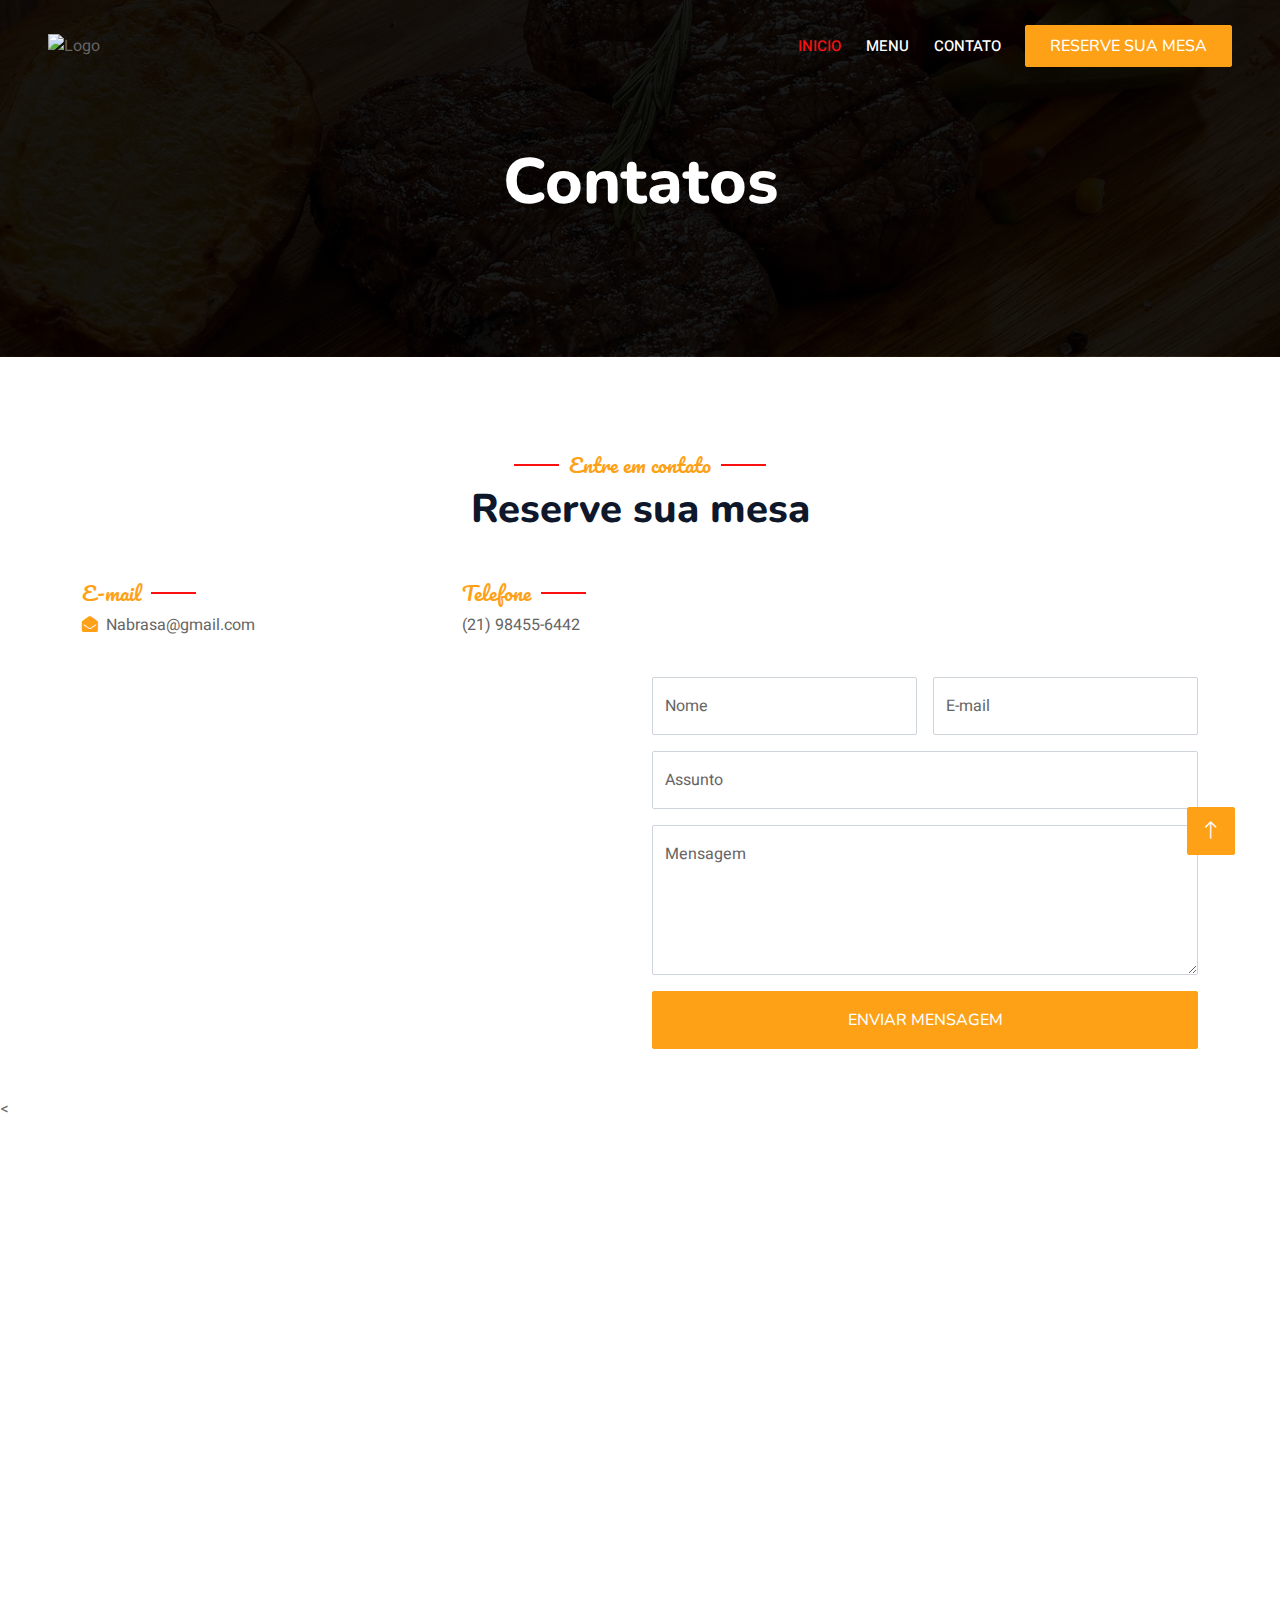
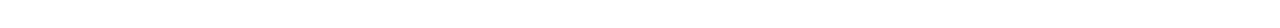
==== contact.html @ fc456608 "Projeto de site Responsivo" ====
<!DOCTYPE html>
<html lang="pt-br">

<head>
    <meta charset="utf-8">
    <title>Na Brasa</title>
    <meta content="width=device-width, initial-scale=1.0" name="viewport">
    <meta content="" name="keywords">
    <meta content="" name="description">

    <!-- Favicon -->
    <link href="img/favicon.ico" rel="icon">

    <!-- Google Web Fonts -->
    <link rel="preconnect" href="https://fonts.googleapis.com">
    <link rel="preconnect" href="https://fonts.gstatic.com" crossorigin>
    <link href="https://fonts.googleapis.com/css2?family=Heebo:wght@400;500;600&family=Nunito:wght@600;700;800&family=Pacifico&display=swap" rel="stylesheet">

    <!-- Icon Font Stylesheet -->
    <link href="https://cdnjs.cloudflare.com/ajax/libs/font-awesome/5.10.0/css/all.min.css" rel="stylesheet">
    <link href="https://cdn.jsdelivr.net/npm/bootstrap-icons@1.4.1/font/bootstrap-icons.css" rel="stylesheet">

    <!-- Libraries Stylesheet -->
    <link href="lib/animate/animate.min.css" rel="stylesheet">
    <link href="lib/owlcarousel/assets/owl.carousel.min.css" rel="stylesheet">
    <link href="lib/tempusdominus/css/tempusdominus-bootstrap-4.min.css" rel="stylesheet" />

    <!-- Customized Bootstrap Stylesheet -->
    <link href="css/bootstrap.min.css" rel="stylesheet">

    <!-- Template Stylesheet -->
    <link href="css/style.css" rel="stylesheet">
</head>

<body>
    <div class="container-xxl bg-white p-0">
        <!-- Spinner Start -->
        <div id="spinner" class="show bg-white position-fixed translate-middle w-100 vh-100 top-50 start-50 d-flex align-items-center justify-content-center">
            <div class="spinner-border text-primary" style="width: 3rem; height: 3rem;" role="status">
                <span class="sr-only">Loading...</span>
            </div>
        </div>
        <!-- Spinner End -->


        <!-- Navbar & Hero Start -->
        <div class="container-xxl position-relative p-0">
            <nav class="navbar navbar-expand-lg navbar-dark bg-dark px-4 px-lg-5 py-3 py-lg-0">    
                    <img class="ChurrascoLogo" src="img/ChurrascoLogo.png" alt="Logo"> 
                </a>
                <button class="navbar-toggler" type="button" data-bs-toggle="collapse" data-bs-target="#navbarCollapse">
                    <span class="fa fa-bars"></span>
                </button>
               
                   
                <div class="collapse navbar-collapse" id="navbarCollapse">
                    <div class="navbar-nav ms-auto py-0 pe-4">
                        <a href="index.html" class="nav-item nav-link active">inicio</a>
                        <a href="menu.html" class="nav-item nav-link">Menu</a>
                        <div class="nav-item dropdown">
                            <div class="dropdown-menu m-0">
                                <a href="testimonial.html" class="dropdown-item">Clientes</a>
                            </div>
                        </div>
                        <a href="contact.html" class="nav-item nav-link">Contato</a>
                    </div>
                    <a href="contact.html" class="btn btn-primary py-2 px-4">Reserve sua Mesa</a>
                </div>
            </nav>
            <div class="container-xxl py-5 bg-dark hero-header mb-5">
                <div class="container text-center my-5 pt-5 pb-4">
                    <h1 class="display-3 text-white mb-3 animated slideInDown">Contatos</h1>
                    
                </div>
            </div>
        </div>
        <!-- Navbar & Hero End -->


        <!-- Contact Start -->
        <div class="container-xxl py-5">
            <div class="container">
                <div class="text-center wow fadeInUp" data-wow-delay="0.1s">
                    <h5 class="section-title ff-secondary text-center text-primary fw-normal">Entre em contato</h5>
                    <h1 class="mb-5">Reserve sua mesa</h1>
                </div>
                <div class="row g-4">
                    <div class="col-12">
                        <div class="row gy-4">
                            <div class="col-md-4">
                                <h5 class="section-title ff-secondary fw-normal text-start text-primary"> E-mail</h5>
                                <p><i class="fa fa-envelope-open text-primary me-2"></i>Nabrasa@gmail.com</p>
                            </div>
                           
                            <div class="col-md-4">
                                <h5 class="section-title ff-secondary fw-normal text-start text-primary">Telefone</h5>
                                <p></i>(21) 98455-6442</p>
                            </div>
                        </div>
                    </div>
                    <div class="col-md-6 wow fadeIn" data-wow-delay="0.1s">
                        <iframe title="google" class="position-relative rounded w-100 h-100"
                            src="https://www.google.com/maps/embed?pb=!1m18!1m12!1m3!1d3675.356352923783!2d-43.56103518556044!3d-22.90022344339288!2m3!1f0!2f0!3f0!3m2!1i1024!2i768!4f13.1!3m3!1m2!1s0x9be15839e68c4f%3A0x588a284ae162bc38!2sSenac%20Campo%20Grande!5e0!3m2!1spt-BR!2sbr!4v1656259584983!5m2!1spt-BR!2sbr"
                            frameborder="0" style="min-height: 350px; border:0;" allowfullscreen="" aria-hidden="false"
                            tabindex="0"></iframe>



                            


                    </div>
                    <div class="col-md-6">
                        <div class="wow fadeInUp" data-wow-delay="0.2s">
                            <form>
                                <div class="row g-3">
                                    <div class="col-md-6">
                                        <div class="form-floating">
                                            <input type="text" class="form-control" id="Name" placeholder="Name">
                                            <label for="name">Nome</label>
                                        </div>
                                    </div>
                                    <div class="col-md-6">
                                        <div class="form-floating">
                                            <input type="email" class="form-control" id="E-mail" placeholder="E-mail">
                                            <label for="email"> E-mail</label>
                                        </div>
                                    </div>
                                    <div class="col-12">
                                        <div class="form-floating">
                                            <input type="text" class="form-control" id="Assunto" placeholder="Assunto">
                                            <label for="subject">Assunto</label>
                                        </div>
                                    </div>
                                    <div class="col-12">
                                        <div class="form-floating">
                                            <textarea class="form-control" placeholder="Mensagem" id="mensagem" style="height: 150px"></textarea>
                                            <label for="message">Mensagem</label>
                                        </div>
                                    </div>
                                    <div class="col-12">
                                        <button class="btn btn-primary w-100 py-3" type="submit">Enviar Mensagem</button>
                                    </div>
                                </div>
                            </form>
                        </div>
                    </div>
                </div>
            </div>
        </div>
        <!-- Contact End -->


        <!-- Footer Start -->
        <   <div class="container-fluid bg-dark text-light footer pt-5 mt-5 wow fadeIn" data-wow-delay="0.1s">
            <div class="container py-5">
                <div class="row g-5">
                    <div class="col-lg-3 col-md-6">
                        <h4 class="section-title ff-secondary text-start text-primary fw-normal mb-4">Companhia</h4>
                        <a class="btn btn-link" href="index.html">Inicio</a>
                        <a class="btn btn-link" href="contact.html">Contato</a>
                        <a class="btn btn-link" href="contact.html">Reserva</a>
                    
            
                    </div>
                    <div class="col-lg-3 col-md-6">
                        <h4 class="section-title ff-secondary text-start text-primary fw-normal mb-4">contatos</h4>
                        <p class="mb-2"><i class="fa fa-map-marker-alt me-3"></i>Rua doutor Gama Rosa, N° 170</p>
                        <p class="mb-2"><i class="fa fa-phone-alt me-3"></i>+55 (21) 9856 - 7890</p>
                        <p class="mb-2"><i class="fa fa-envelope me-3"></i>nabrasa@gmail.com</p>
                       
                    </div>
                    <div class="col-lg-3 col-md-6">
                        <h4 class="section-title ff-secondary text-start text-primary fw-normal mb-4">Horários</h4>
                        <h5 class="text-light fw-normal">Terça a sábado</h5>
                        <p> 09:00hs - 22:00hs</p>
                        <h5 class="text-light fw-normal">Domingo</h5>
                        <p>09:00hs - 15:00hs</p>
                    </div>
                    <div class="col-lg-3 col-md-6">
                        <h4 class="section-title ff-secondary text-start text-primary fw-normal mb-4">Boletim de Notícias</h4>
                        <p>Fique por dentro das nossas PROMOÇÕES.</p>
                        <div class="position-relative mx-auto" style="max-width: 400px;">
                            <input class="form-control border-primary w-100 py-3 ps-4 pe-5" type="text" placeholder="Email">
                            <button type="button" class="btn btn-primary py-2 position-absolute top-0 end-0 mt-2 me-2">Enviar</button>
                        </div>
                    </div>
                </div>
            </div>
            <div class="container">
                <div class="copyright">
                    <div class="row">
                        <div class="col-md-6 text-center text-md-start mb-3 mb-md-0">
                            &copy; <a class="border-bottom" href="#">By Igor Gabriel </a>  All Right Reserved. 
							
							<!--/*** This template is free as long as you keep the footer author’s credit link/attribution link/backlink. If you'd like to use the template without the footer author’s credit link/attribution link/backlink, you can purchase the Credit Removal License from "https://htmlcodex.com/credit-removal". Thank you for your support. ***/-->
							Designed By <a class="border-bottom" href="https://htmlcodex.com">HTML Codex</a><br><br>
                            Distributed By <a class="border-bottom" href="https://themewagon.com" target="_blank">ThemeWagon</a>
                        </div>
                        
                    </div>
                </div>
            </div>
        </div>
        <!-- Footer End -->


        <!-- Back to Top -->
        <a href="#" class="btn btn-lg btn-primary btn-lg-square back-to-top"><i class="bi bi-arrow-up"></i></a>
    </div>

    <!-- JavaScript Libraries -->
    <script src="https://code.jquery.com/jquery-3.4.1.min.js"></script>
    <script src="https://cdn.jsdelivr.net/npm/bootstrap@5.0.0/dist/js/bootstrap.bundle.min.js"></script>
    <script src="lib/wow/wow.min.js"></script>
    <script src="lib/easing/easing.min.js"></script>
    <script src="lib/waypoints/waypoints.min.js"></script>
    <script src="lib/counterup/counterup.min.js"></script>
    <script src="lib/owlcarousel/owl.carousel.min.js"></script>
    <script src="lib/tempusdominus/js/moment.min.js"></script>
    <script src="lib/tempusdominus/js/moment-timezone.min.js"></script>
    <script src="lib/tempusdominus/js/tempusdominus-bootstrap-4.min.js"></script>

    <!-- Template Javascript -->
    <script src="js/main.js"></script>
</body>

</html>
---- css/style.css ----
/********** Template CSS **********/

body{

   background-color: #ffffff;
}

.element.style {
    background-color: #000000;
}
.col{
    margin-bottom: 100%
}
.ChurrascoLogo{
    
   width: 16%;
   height: auto;
    margin: 0%;
    padding: 0%;
}


:root {
    --primary: #fa1010;
    --light: #ffffff;
    --dark: #000000;
}  
.ff-secondary {
    font-family: 'Pacifico', cursive;
}

.fw-medium {
    font-weight: 600 !important;
}

.fw-semi-bold {
    font-weight: 700 !important;
}

.back-to-top {
    position: fixed;
    display: none;
    right: 45px;
    bottom: 45px;
    z-index: 99;
}


/*** Spinner ***/
#spinner {
    opacity: 0;
    visibility: hidden;
    transition: opacity .5s ease-out, visibility 0s linear .5s;
    z-index: 99999;
}

#spinner.show {
    transition: opacity .5s ease-out, visibility 0s linear 0s;
    visibility: visible;
    opacity: 1;
}


/*** Button ***/
.btn {
    font-family: 'Nunito', sans-serif;
    font-weight: 500;
    text-transform: uppercase;
    transition: .5s;
}

.btn.btn-primary,
.btn.btn-secondary {
    color: #ffffff;
}

.btn-square {
    width: 38px;
    height: 38px;
}

.btn-sm-square {
    width: 32px;
    height: 32px;
}

.btn-lg-square {
    width: 48px;
    height: 48px;
}

.btn-square,
.btn-sm-square,
.btn-lg-square {
    padding: 0;
    display: flex;
    align-items: center;
    justify-content: center;
    font-weight: normal;
    border-radius: 2px;
}


/*** Navbar ***/
.navbar-dark .navbar-nav .nav-link {
    position: relative;
    margin-left: 25px;
    padding: 35px 0;
    font-size: 15px;
    color: var(--light) !important;
    text-transform: uppercase;
    font-weight: 500;
    outline: none;
    transition: .5s;
}

.sticky-top.navbar-dark .navbar-nav .nav-link {
    padding: 20px 0;
}

.navbar-dark .navbar-nav .nav-link:hover,
.navbar-dark .navbar-nav .nav-link.active {
    color: var(--primary) !important;
}

.navbar-dark .navbar-brand img {
    max-height: 60px;
    transition: .5s;
}

.sticky-top.navbar-dark .navbar-brand img {
    max-height: 45px;
}

@media (max-width: 991.98px) {
    .sticky-top.navbar-dark {
        position: relative;
    }

    .navbar-dark .navbar-collapse {
        margin-top: 15px;
        border-top: 3px solid rgba(255, 255, 255, 0.993)
    }

    .navbar-dark .navbar-nav .nav-link,
    .sticky-top.navbar-dark .navbar-nav .nav-link {
        padding: 10px 0;
        margin-left: 0;
    }

    .navbar-dark .navbar-brand img {
        max-height: 45px;
    }
}

@media (min-width: 992px) {
    .navbar-dark {
        position: absolute;
        width: 100%;
        top: 0;
        left: 0;
        z-index: 999;
        background: transparent !important;
    }
    
    .sticky-top.navbar-dark {
        position: fixed;
        background: var(--dark) !important;
    }
}


/*** Hero Header ***/
.hero-header {
    background: linear-gradient(rgba(0, 0, 0, 0.9), rgba(0, 0, 0, 0.9)), url(../img/bg-hero.jpg);
    background-position: center center;
    background-repeat: no-repeat;
    background-size: cover;
}

.hero-header img {
    animation: imgRotate 50s linear infinite;
}

@keyframes imgRotate { 
    100% { 
        transform: rotate(360deg); 
    } 
}

.breadcrumb-item + .breadcrumb-item::before {
    color: rgb(252, 250, 250);
}


/*** Section Title ***/
.section-title {
    position: relative;
    display: inline-block;
}

.section-title::before {
    position: absolute;
    content: "";
    width: 45px;
    height: 2px;
    top: 50%;
    left: -55px;
    margin-top: -1px;
    background: var(--primary);
}

.section-title::after {
    position: absolute;
    content: "";
    width: 45px;
    height: 2px;
    top: 50%;
    right: -55px;
    margin-top: -1px;
    background: var(--primary);
}

.section-title.text-start::before,
.section-title.text-end::after {
    display: none;
}


/*** Service ***/
.service-item {
    box-shadow: 0 0 45px rgba(243, 2, 2, 0.08);
    transition: .5s;
}

.service-item:hover {
    background: var(--primary);
}

.service-item * {
    transition: .5s;
}

.service-item:hover * {
    color: var(--light) !important;
}


/*** Food Menu ***/
.nav-pills .nav-item .active {
    border-bottom: 2px solid var(--primary);
}


/*** Youtube Video ***/
.video {
    position: relative;
    height: 100%;
    min-height: 500px;
    background: linear-gradient(rgba(0, 0, 0, 0.1), rgba(0, 0, 0, 0.1)), url(../img/video.jpg);
    background-position: center center;
    background-repeat: no-repeat;
    background-size: cover;
}

.video .btn-play {
    position: absolute;
    z-index: 3;
    top: 50%;
    left: 50%;
    transform: translateX(-50%) translateY(-50%);
    box-sizing: content-box;
    display: block;
    width: 32px;
    height: 44px;
    border-radius: 50%;
    border: none;
    outline: none;
    padding: 18px 20px 18px 28px;
}

.video .btn-play:before {
    content: "";
    position: absolute;
    z-index: 0;
    left: 50%;
    top: 50%;
    transform: translateX(-50%) translateY(-50%);
    display: block;
    width: 100px;
    height: 100px;
    background: var(--primary);
    border-radius: 50%;
    animation: pulse-border 1500ms ease-out infinite;
}

.video .btn-play:after {
    content: "";
    position: absolute;
    z-index: 1;
    left: 50%;
    top: 50%;
    transform: translateX(-50%) translateY(-50%);
    display: block;
    width: 100px;
    height: 100px;
    background: var(--primary);
    border-radius: 50%;
    transition: all 200ms;
}

.video .btn-play img {
    position: relative;
    z-index: 3;
    max-width: 100%;
    width: auto;
    height: auto;
}

.video .btn-play span {
    display: block;
    position: relative;
    z-index: 3;
    width: 0;
    height: 0;
    border-left: 32px solid var(--dark);
    border-top: 22px solid transparent;
    border-bottom: 22px solid transparent;
}

@keyframes pulse-border {
    0% {
        transform: translateX(-50%) translateY(-50%) translateZ(0) scale(1);
        opacity: 1;
    }

    100% {
        transform: translateX(-50%) translateY(-50%) translateZ(0) scale(1.5);
        opacity: 0;
    }
}

#videoModal {
    z-index: 99999;
}

#videoModal .modal-dialog {
    position: relative;
    max-width: 800px;
    margin: 60px auto 0 auto;
}

#videoModal .modal-body {
    position: relative;
    padding: 0px;
}

#videoModal .close {
    position: absolute;
    width: 30px;
    height: 30px;
    right: 0px;
    top: -30px;
    z-index: 999;
    font-size: 30px;
    font-weight: normal;
    color: #FFFFFF;
    background: #000000;
    opacity: 1;
}


/*** Team ***/

.nomechef{
    color: #FFFFFF;
}

.team-item {
    background-color: #000000;
    height: calc(100% - 38px);
    transition: .5s;
}

.team-item img {
    transition: .5s;
}

.team-item:hover img {
    transform: scale(1.1);
}

.team-item:hover {
    height: 100%;
}

.team-item .btn {
    border-radius: 38px 38px 0 0;
}


/*** Testimonial ***/
.testimonial-carousel .owl-item .testimonial-item,
.testimonial-carousel .owl-item.center .testimonial-item * {
    
    transition: .5s;
}

.testimonial-carousel .owl-item.center .testimonial-item {
    background:black  !important;
    border-color: white !important;
}

.testimonial-carousel .owl-item.center .testimonial-item * {
    color: var(--light) !important;
}

.testimonial-carousel .owl-dots {
    margin-top: 24px;
    display: flex;
    align-items: flex-end;
    justify-content: center;
}

.testimonial-carousel .owl-dot {
    position: relative;
    display: inline-block;
    margin: 0 5px;
    width: 15px;
    height: 15px;
    border: 1px solid #CCCCCC;
    border-radius: 15px;
    transition: .5s;
}

.testimonial-carousel .owl-dot.active {
    background: var(--primary);
    border-color: var(--primary);
}


/*** Footer ***/
.footer .btn.btn-social {
    margin-right: 5px;
    width: 35px;
    height: 35px;
    display: flex;
    align-items: center;
    justify-content: center;
    color: var(--light);
    border: 1px solid #FFFFFF;
    border-radius: 35px;
    transition: .3s;
}

.footer .btn.btn-social:hover {
    color: var(--primary);
}

.footer .btn.btn-link {
    display: block;
    margin-bottom: 5px;
    padding: 0;
    text-align: left;
    color: #ffffff;
    font-size: 15px;
    font-weight: normal;
    text-transform: capitalize;
    transition: .3s;
}

.footer .btn.btn-link::before {
    position: relative;
    content: "\f105";
    font-family: "Font Awesome 5 Free";
    font-weight: 900;
    margin-right: 10px;
}

.footer .btn.btn-link:hover {
    letter-spacing: 1px;
    box-shadow: none;
}

.footer .copyright {
    padding: 25px 0;
    font-size: 15px;
    border-top: 1px solid rgba(256, 256, 256, .1);
}

.footer .copyright a {
    color: var(--light);
}

.footer .footer-menu a {
    margin-right: 15px;
    padding-right: 15px;
    border-right: 1px solid hsla(0, 20%, 96%, 0.986);
}

.footer .footer-menu a:last-child {
    margin-right: 0;
    padding-right: 0;
    border-right: none;
}
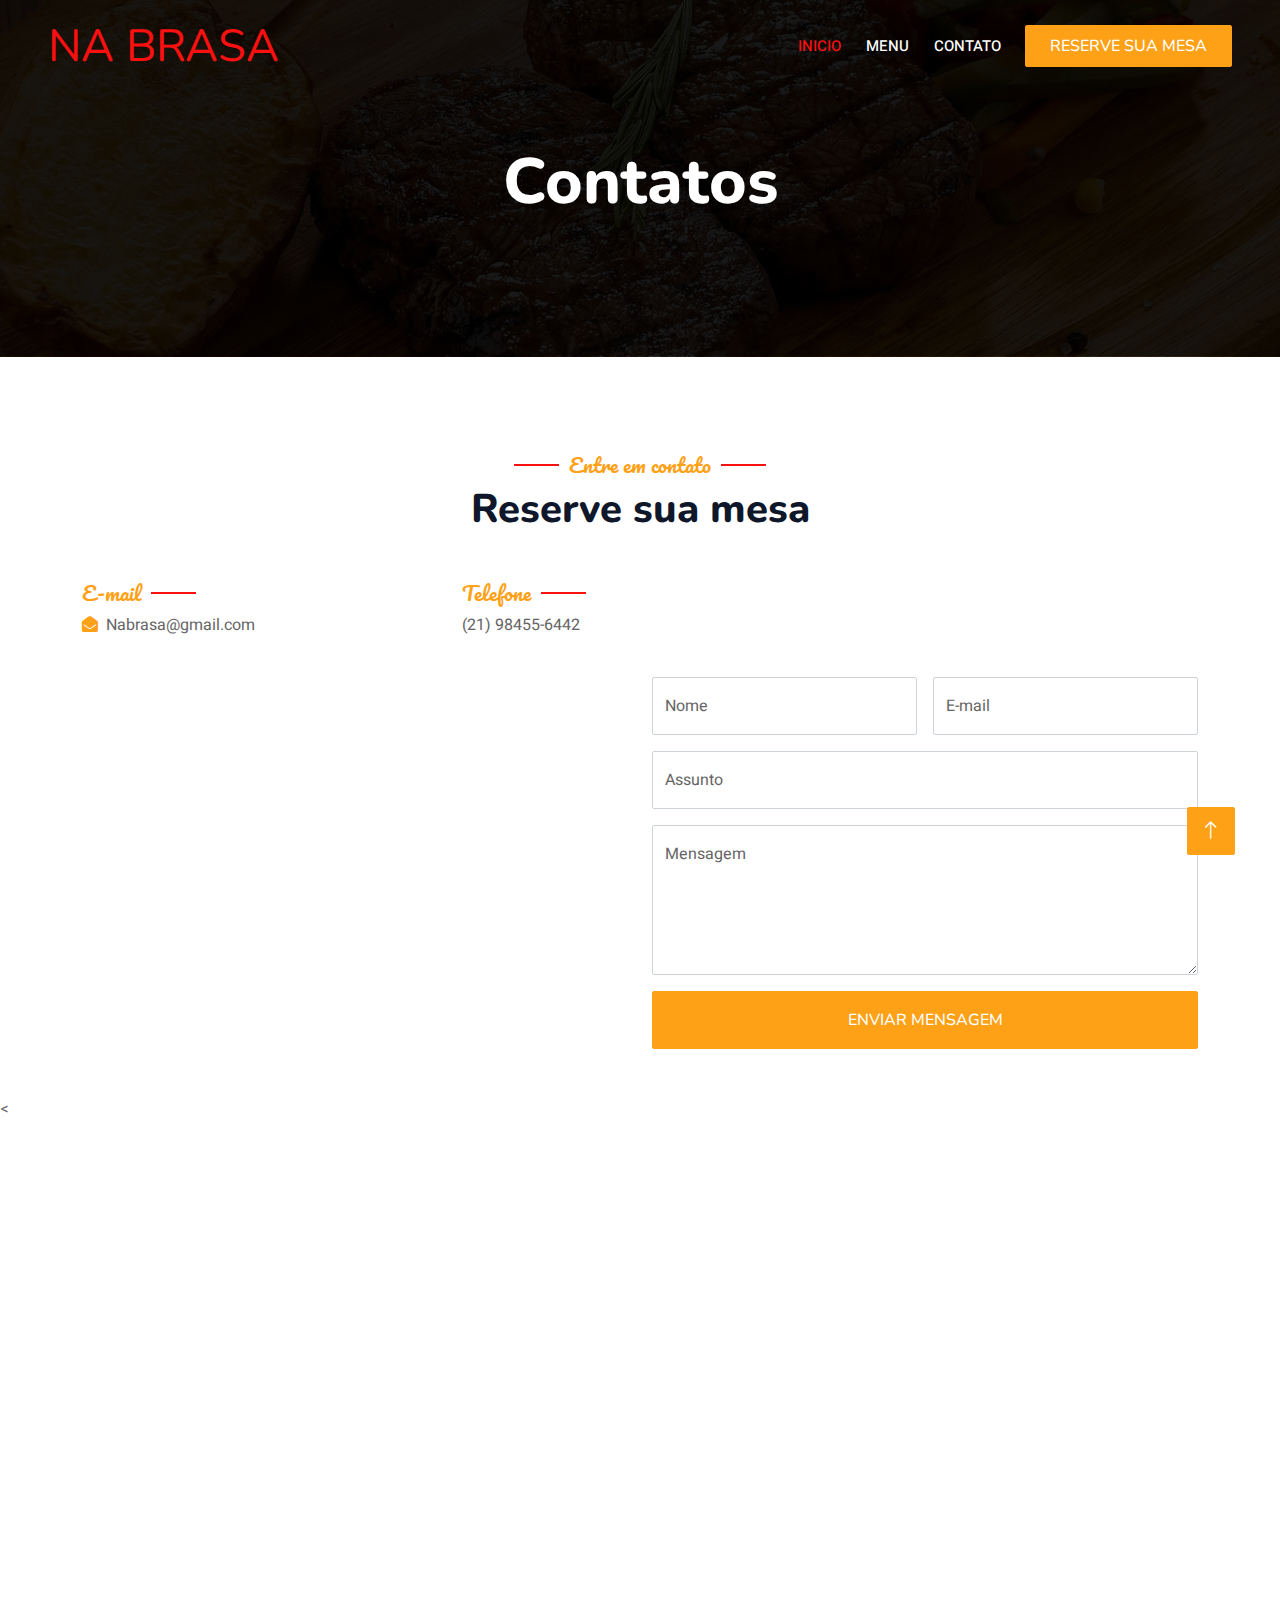
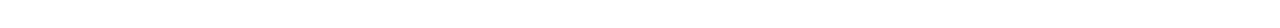
==== commit 659898f2: "Atualizando" ====
--- a/contact.html
+++ b/contact.html
@@ -46,9 +46,7 @@
         <!-- Navbar & Hero Start -->
         <div class="container-xxl position-relative p-0">
             <nav class="navbar navbar-expand-lg navbar-dark bg-dark px-4 px-lg-5 py-3 py-lg-0">    
-                    <img class="ChurrascoLogo" src="img/ChurrascoLogo.png" alt="Logo"> 
-                </a>
-                <button class="navbar-toggler" type="button" data-bs-toggle="collapse" data-bs-target="#navbarCollapse">
+                <div class="textologo" >NA BRASA</div>                <button class="navbar-toggler" type="button" data-bs-toggle="collapse" data-bs-target="#navbarCollapse">
                     <span class="fa fa-bars"></span>
                 </button>
                
--- a/css/style.css
+++ b/css/style.css
@@ -17,6 +17,14 @@
    height: auto;
     margin: 0%;
     padding: 0%;
+}
+.textologo{
+
+    color: #fa1010;
+    font-size: 45px;
+    font-family: "Nunito",sans-serif;
+ 
+
 }
 
 
